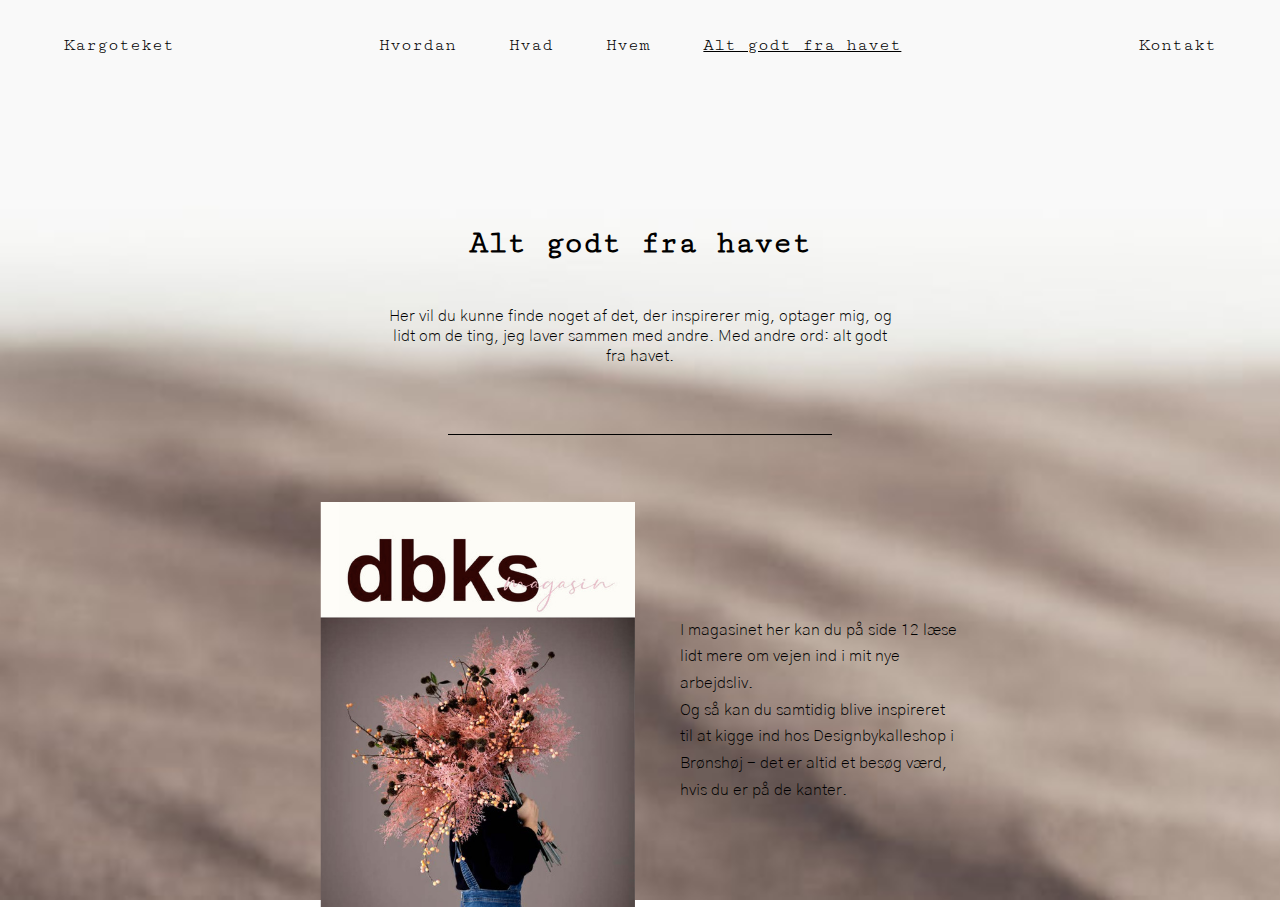
==== all_else.html @ 99a1ed47 "allelse funktioniert" ====
<!DOCTYPE html>
<html lang="da">
    <head>
        <!-- Æ, Ø, Å -->
        <meta http-equiv="Content-Type" content="text/html; charset=utf-8" />
        
        <meta charset="UTF-8" />
        <meta name="viewport" content="widht=device-width, initial-scale=1.0" />
        <meta http-equiv="X-UA-Compatible" content="ie=edge" />
        <link href="https://fonts.googleapis.com/css?family=Cutive+Mono&display=swap" rel="stylesheet">
        <link href="https://fonts.googleapis.com/css?family=Gothic+A1:300&display=swap" rel="stylesheet">
        <link rel="stylesheet" href="./style.css" />
        <script src="script.js"></script>
        <title>Alt godt fra havet</title>
    </head>

    <body>
        <div id="navbar">
        <header>
            <div class="logo-container">
                <li><a class="logo-link" href="index.html" href="javascript:void(0)">Kargoteket</a></li>
            </div>

            <nav class="nav-container">

                <input type="checkbox" id="nav-toggle" class="nav-toggle">

                <ul class="nav-links">
                    <li><a class="nav-link" href="how.html" href="javascript:void(0)">Hvordan</a></li>
                    <li><a class="nav-link" href="what.html" href="javascript:void(0)">Hvad</a></li>
                    <li><a class="nav-link" href="who.html" href="javascript:void(0)">Hvem</a></li>
                    <li><a class="nav-link" style="text-decoration: underline;" href="all_else.html" href="javascript:void(0)">Alt godt fra havet</a></li>
                </ul>

                <nav class="nav-toggled-links-container">
                    <ul class="nav-toggled-links">
                        <li><a class="nav-toggled-link" href="how.html" href="javascript:void(0)">Hvordan</a></li>
                        <li><a class="nav-toggled-link" href="what.html" href="javascript:void(0)">Hvad</a></li>
                        <li><a class="nav-toggled-link" href="who.html" href="javascript:void(0)">Hvem</a></li>
                        <li><a class="nav-toggled-link" style="text-decoration: underline;" href="all_else.html" href="javascript:void(0)">Alt godt fra havet</a></li>
                    </ul>
                </nav>

                <label for="nav-toggle" class="nav-toggle-label">
                        <!-- Copy this line: style="text-decoration: underline;" -->
                    <span>
                        <div class="burgermenu"></div>
                        <div class="burgermenu"></div>
                        <div class="burgermenu"></div>
                    </span>
                </label>
            </nav>
            <div class="contact-container">
              <div class="dropdown">
                  <li><a class="contact-link" href="who.html" href="javascript:void(0)">Kontakt</a></li>
                  <div class="dropdown-content">
                    <a href="#">Tlf.: 28120664</a>
                    <a href="#">E-mail: dorthe@kargoteket.dk</a>
                  </div>
              </div>
            </div>
        </header>
        </div>




        <div class="heading">
            <h1>Alt godt fra havet</h1>
        </div>
        <div class="all-else-explanation">
            <p>Her vil du kunne finde noget af det, der inspirerer mig, 
            optager mig, og lidt om de ting, jeg laver sammen med andre. 
            Med andre ord: alt godt fra havet.</p>
        </div>
        <div class="line"></div>
        <div class="dkbs-content">
            <a href="https://www.paperturn-view.com/da/designbykalleshop/no2-dbksmagasin?pid=NjU65864&fbclid=IwAR0XIwwCZkv5afCAqmKPeHlipI-gIiXctXXkX2Huir9Q5Bdpb9UJPOkpoLc"><img class="buket-image" src="Buket.png" alt="Buket"></a>
                <p class="dkbs-text">
                    I magasinet her kan du på side 12 læse lidt mere om vejen ind i mit nye arbejdsliv.
                    <br> Og så kan du samtidig blive inspireret til at kigge ind hos Designbykalleshop i Brønshøj - det er altid et besøg værd, hvis du er på de kanter.
                </p>            
        </div>

        <script src="script.js"></script>
	</body>
</html>
---- style.css ----
/* General */

* {
    margin: 0px;
    padding: 0px;
    box-sizing: border-box;
}

body {
    font-family: 'Cutive Mono', monospace;
    background-image: url("sand.png");
    background-size: cover;
    background-attachment: fixed;
}

p {
    font-family: 'Gothic A1', sans-serif;
    font-weight: 200;
}

/* Navigation Bar */

#navbar {
    background-color: #F9F9F9;
    z-index: 10; /* Stacking the navbar highest */
}

.content {
  padding: 16px;
}

.sticky {
  position: fixed;
  top: 0;
  width: 100%;
}

header {
    display: flex;
    width: 90%;
    height: 10vh;
    margin: auto;
    align-items: center;
}

.logo-container, .nav-links, .contact-container {
    display: flex;
}

.logo-container {
    flex: 1;
    list-style: none;
}

.nav-container {
    flex: 2;
}

.nav-links {
    justify-content: space-around;
    list-style: none;
}

/* Nav toggle */

.nav-toggle {
    display: none;
}

.nav-toggle-label {
    display: none;
}

.burgermenu {
    width: 21px;
    height: 3px;
    background-color: black;
    margin: 3px 0;
    margin-right: auto;
    margin-left: auto;
  }

.nav-toggled-links-container {
    position: absolute;
    top: 10vh;
    left: 0;
    background: rgba(249, 249, 249);
    list-style: none;
    width: 100%;
    display: none;
}

.nav-toggled-links {
    margin-top: 20px;
    margin-bottom: 20px;
    padding: 0;
    list-style: none;
    text-align: center;
    text-decoration: none;
}

.nav-toggled-link {
    line-height: 70px;
    color: black;
    font-size: 16px;
    text-decoration: none;
}

.nav-toggle:checked ~ .nav-toggled-links-container {
    display: block;
}

/* Contact button */

.contact-container {
    flex: 1;
    justify-content: flex-end;
    list-style: none;
}

.logo-link, .contact-link, .nav-link {
    color: black;
    font-size: 18px;
    text-decoration: none;
}

.dropdown {
  position: relative;
  display: inline-block;
}

.dropdown-content {
  display: none;
  position: absolute;
  margin-left: -20vh;
  min-width: 77px;
  z-index: 2;
  text-align: right;
  background-color: #F9F9F9;
}

.dropdown-content a {
  margin-top: 25px;
  margin-bottom: 25px;
  color: black;
  text-decoration: none;
  display: block;
}

.dropdown:hover .dropdown-content {display: block;}

/* Hover */

.logo-link:hover, .contact-link:hover, .nav-link:hover, .nav-toggled-link:hover, .dropdown-content a:hover, a:hover {
    text-decoration: underline;
}

.circle-container a:hover {
    text-decoration: none;
}

.active {
    text-decoration: underline;
}


/* Welcome screen */

.welcome-screen {
    display: flex;
    width: 80%;
    margin: auto;
    min-height: 45vh;
    align-items: center;
}

.intro-text {
    width: 60%;
}

.intro-text h1 {
    font-size: 40px;
    font-weight: 500;
}

.intro-text p {
    margin-top: 18px;
    font-size: 20px;
    line-height: 25px;
}


/* Circles */

.circles {
    display: flex;
    width: 90%;
    margin: auto;
    min-height: 40vh;
    align-items: center;
}

.circle-container {
    flex: 1;
    display: flex;
}

a {
    color: black; text-decoration: none;
}

.circle-1 {
    justify-content: center;
    align-items: center;
    display: flex;
    background: rgb(53, 111, 211);
    opacity: 0.7;
    height: 35vh;
    width: 35vh;
    margin: auto;
    border-radius: 100%;
    cursor: pointer;
    font-size: 17px;
    text-align: center;
}



.circle-2 {
    justify-content: center;
    align-items: center;
    display: flex;
    background: rgb(134, 175, 213);
    opacity: 0.7;
    height: 35vh;
    width: 35vh;
    margin: auto;
    border-radius: 100%;
    cursor: pointer;
    font-size: 17px;
    text-align: center;
}

.circle-3 {
    justify-content: center;
    align-items: center;
    display: flex;
    background: rgb(166, 236, 227);
    opacity: 0.7;
    height: 35vh;
    width: 35vh;
    margin: auto;
    border-radius: 100%;
    cursor: pointer;
    font-size: 17px;
    text-align: center;
}

.circle-4 {
    justify-content: center;
    align-items: center;
    display: flex;
    background: rgb(115, 165, 130);
    opacity: 0.7;
    height: 35vh;
    width: 35vh;
    margin: auto;
    border-radius: 100%;
    cursor: pointer;
    font-size: 17px;
    text-align: center;
}

.circle-1:hover, .circle-2:hover, .circle-3:hover, .circle-4:hover {
    opacity: 1;
}

/* how.html */

.content-section {
    display: flex;
    width: 80%;
    margin: auto;
    margin-top: 6vh;
    min-height: 40vh;
    align-items: center;
    flex-direction: column;
}

.text {
    padding: 30px;
    flex: 1;
}

.text h1 {
    font-size: 30px;
    text-align: center;
    margin-bottom: 50px;
}

.text p {
    font-size: 18px;
    text-align: center;
    line-height: 22px;
}

/* how.html circle-image */

.content-section-w-image {
    display: flex;
    width: 80%;
    margin: auto;
    margin-top: 6vh;
    min-height: 40vh;
    align-items: center;
}

.text2 {
    padding: 30px;
    flex: 1;
    background-color: #F9F9F9;
}

.text2 p {
    font-size: 16px;
    line-height: 22px;
}

.circle-image-container {
    flex: 1;
}

.circle-image {
    justify-content: center;
    align-items: center;
    display: flex;
    height: 45vh;
    width: 45vh;
    margin: auto;
    border-radius: 100%;
    cursor: pointer;
    font-size: 17px;
    background-color: #F9F9F9;
}

img {
    height: 45vh;
    width: 45vh;
    border-radius: 100%;
}


/* how.html boxes */

.boxes {
    display: flex;
    width: 80%;
    margin: auto;
    margin-top: 6vh;
    margin-bottom: 6vh;
    min-height: 120vh;
    flex-direction: column;
}

.box-container-1, .box-container-3 {
    flex: 1;
    display: flex;
    margin-top: 75px; 
    width: 100%;
}

.box-container-2 {
    flex: 1;
    display: flex;
    margin-top: 75px;
    width: 100%;
}

.box-1, .box-2, .box-3 {
    width: 60%;
    background-color: #F9F9F9;
    padding: 30px;
    margin: auto;
}


/* what.html */

.powerpointdiv {
    display: flex;
    align-items: center; 
  
}

.what-img {
    object-fit: cover;
    display: flex;
    width: 20vh;
    height: 20vh;
    margin: auto;
    margin-left: 2vh;
    align-items: center;
    flex: 1;
}

what-img-text {
    flex: 3;
}


.what-content {
    display: flex;
    width: 80%;
    margin: auto;
    margin-top: 15vh;
    min-height: 60vh;
    flex-direction: column;
}

.quote-headline {
    margin-left: 2.8vh;
}

.quote-headline-costumers {
    margin-top: 50px;
    margin-right: 2vh;
    text-align: end;
}

.quote-headline p {
    margin-top: 20px;
}

.costumer-quotes-top {
    display: flex;
}

.costumer-quotes-bottom {
    margin-top: 15px;
    display: flex;
    margin-bottom: 5vh;
}

.quote-1, .quote-2, .quote-3, .quote-4{
    flex: 1;
    margin: 20px;
    background-color: #F9F9F9;
    padding: 20px;
}


/* who.html */

.contact-screen {
    display: flex;
    width: 80%;
    margin: auto;
    margin-top: 8vh;
    margin-bottom: 0;
    min-height: 55vh;
}

.contact-text {
    flex: 1;
    padding: 20px;
    margin: auto;
}

.contact-text h1  {
    font-size: 20px;
    font-weight: 100;
    text-align: center;
}

.contact-text p {
    text-align: right;
    line-height: 25px;
}

.profilepic-container {
    flex: 1;
    margin: auto;
    align-content: center;

}

.profilepic-image {
    display: flex;
    height: 45vh;
    width: 45vh;
    margin: auto;
    border-radius: 100%;
    cursor: pointer;
    font-size: 17px;
}

img {
    height: 45vh;
    width: 45vh;
    border-radius: 100%;
}

.about {
    display:flex;
    width: 80%;
    margin: auto;
    margin-top: 0;
    margin-bottom: 5vh;
}
.about-text {
    line-height: 30px;
    padding-left: 30px;
    padding-right: 30px;
    padding-bottom: 30px;
    padding-top: 0;
}

.info-view {
    display:flex;
    width: 80%;
    margin: auto;
}

.explanation-text {
    padding: 30px;
    line-height: 25px;
    flex: 1;
}

.explanation-text p {
    font-size: 14px;
}

.contact-field {
    padding: 30px;
    line-height: 25px;
    text-align: center;
    font-size: 14px;
    flex: 1;
}

.copyright {
    padding: 30px;
    font-size: 14px;
    flex: 1;
    text-align: right;
}


.line-1, .line-2 {
    width: 76%;
    margin-right: auto;
    margin-left: auto;
    border: 0.5px solid black;
}

.line-2 {
    margin-bottom: 10vh;
}


/* all-else.html */

.heading {
    text-align: center;
    margin-top: 15vh;
    margin-bottom: 5vh;
}
.all-else-explanation {
    display: flex;
    margin: auto;
    text-align: center;
    width: 40%;
}

.line {
    display: flex;
    height: 1px;
    width: 30%;
    margin-top: 7.5vh;
    margin-right: auto;
    margin-left: auto;
    background-color: black;
}

.dkbs-content {
    align-items: center;
    display: flex;
    margin: auto;
    margin-top: 7.5vh;
    width: 50%;
}

.buket-image {
    object-fit: cover;
    border-radius: 0%;
    width: 35vh;
    height: 45vh;
    cursor: pointer;
}

.dkbs-text {
    margin-top: 0;
    margin-bottom: 0;
    margin-left: 5vh;
    line-height: 20pt;
    width: 70vh;
    height: 20vh;
}


/* Responsive layout */

@media screen and (max-width: 1200px) {
    .contact-container {
        justify-content: center;
    }
    .logo-container {
        justify-content: center;
    }
    .intro-text {
        width: 100%;
    }
    .circles {
        flex-direction: column;
        margin-bottom: 10vh;
    }
    .circle-1, .circle-2, .circle-3, .circle-4 {
        margin-top: 3vh;
    }
    .circle-4 {
        margin-bottom: 5vh;
    }
    .welcome-screen {
        justify-content: center;
        text-align: center;
    }
    .intro-text h1 {
        font-size: 30px;
    }
    .intro-text p {
        font-size: 18px;
    }

    /* Nav toggle button init */

    .nav-links {
        display: none;
    }

    .nav-container {
        display: flex;
    }

    .logo-container {
        flex: 1;
    }
    .nav-container {
        flex: 1;
    }
    .contact-container {
        flex: 1;
    }

    .nav-toggle-label {
        cursor: pointer;
        flex: 1;
        text-align: center;
        display: block;
    }

    /* what.html responsive */

    .powerpointdiv {
        flex-direction: column;
        margin-top: 10vh;
    }

    .what-img {
        flex-direction: column;
        margin-top: 5vh;
    }

    .quote-headline {
        text-align: left;
    }

    .costumer-quotes-top, .costumer-quotes-bottom {
        flex-direction: column;
    }

    .quote-1, .quote-2, .quote-3, .quote-4 {
        margin: auto;
        margin-top: 10vh;
    }

    .quote-4 {
        margin-bottom: 15vh;
    }

    /* how.html responsive */

    .content-section-w-image {
        flex-direction: column;
        margin-top: 0;
    }

    .circle-image-container {
        margin-top: 6vh;
        margin-bottom: 0;
    }

    .text2 {
        margin-top: 10vh;
    }
    .box-container-1, .box-container-3 {
        width: 100%;
        margin-top: 6vh;
        flex-direction: column-reverse;
    }

    .box-container-2 {
        width: 100%;
        margin-left: 0;
        flex-direction: column;
    }

    .box-1, .box-2, .box-3 {
        margin-top: 10vh;
        width: 100%;
    }

    /* who.html responsive */

    .contact-screen {
        flex-direction: column;
    }

    .contact-text p {
        text-align: center;
    }

    .profilepic-image {
        margin-top: 5vh;
        margin-bottom: 5vh;
    }

    .info-view {
        flex-direction: column;
    }

    .explanation-text, .copyright, .contact-field {
        text-align: center;
    }

    /* all_else responsive */

    .all-else-explanation {
        margin-top: 5vh;
        text-align: center;
        line-height: 20pt;
        width: 80%;
    }

    .line {
        width: 60%;
        margin-top: 5vh;
    }

    .dkbs-content {
        flex-direction: column;
        margin-top: 5vh;
        margin-bottom: 10vh;
    }
    
    .dkbs-text {
        margin-top: 0;
        text-align: center;
        margin-left: 0;
        width: 35vh;
        background-color: #F9F9F9;
        padding: 3vh;
        height: auto;
    }
   
}
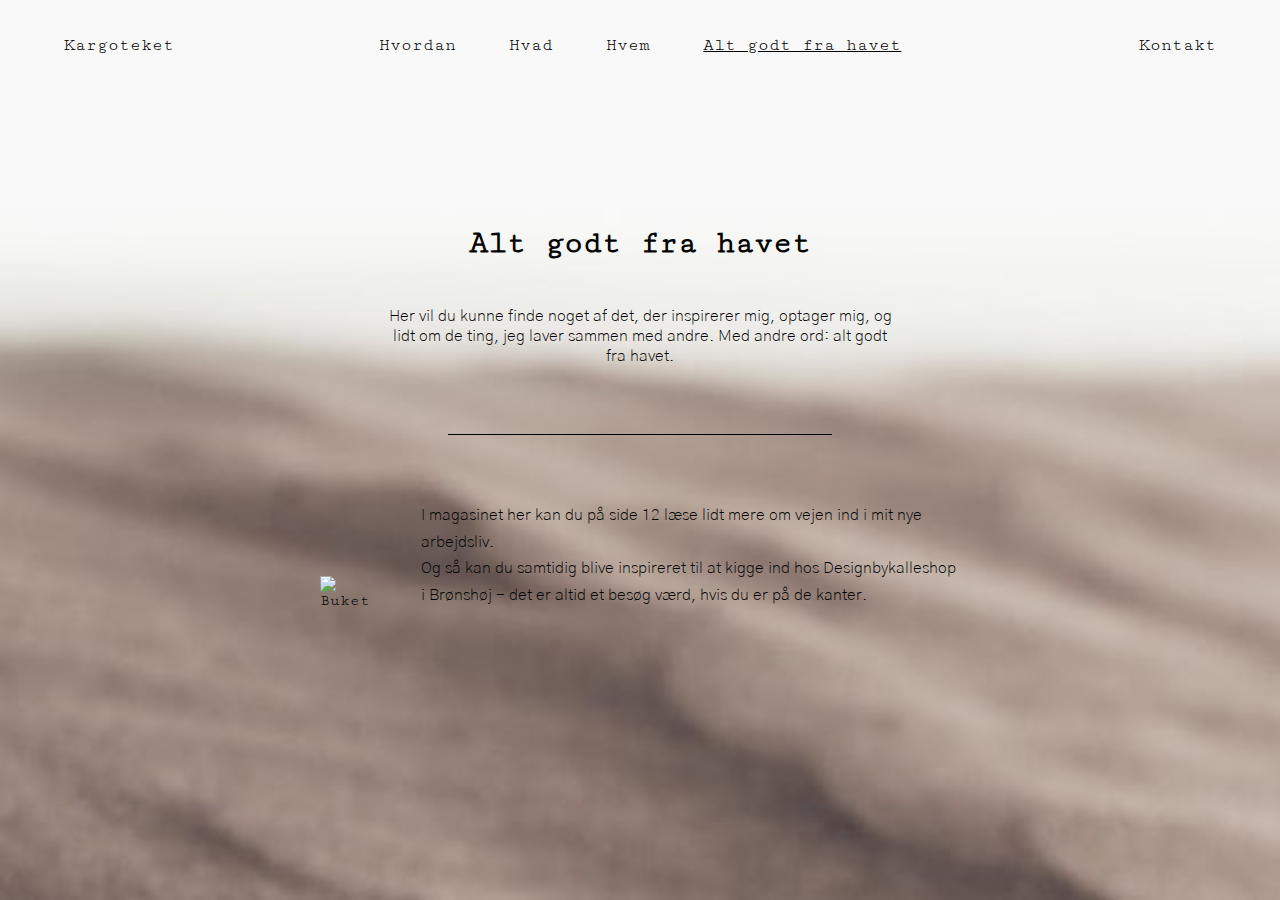
==== commit f2b3ad29: "Tilføjet tekst og billede til what.html. Derudover har jeg fikset en masse detaljer" ====
--- a/all_else.html
+++ b/all_else.html
@@ -75,7 +75,7 @@
         </div>
         <div class="line"></div>
         <div class="dkbs-content">
-            <a href="https://www.paperturn-view.com/da/designbykalleshop/no2-dbksmagasin?pid=NjU65864&fbclid=IwAR0XIwwCZkv5afCAqmKPeHlipI-gIiXctXXkX2Huir9Q5Bdpb9UJPOkpoLc"><img class="buket-image" src="Buket.png" alt="Buket"></a>
+            <a href="https://www.paperturn-view.com/da/designbykalleshop/no2-dbksmagasin?pid=NjU65864&fbclid=IwAR0XIwwCZkv5afCAqmKPeHlipI-gIiXctXXkX2Huir9Q5Bdpb9UJPOkpoLc"><img class="buket-image" src="buket.png" alt="Buket"></a>
                 <p class="dkbs-text">
                     I magasinet her kan du på side 12 læse lidt mere om vejen ind i mit nye arbejdsliv.
                     <br> Og så kan du samtidig blive inspireret til at kigge ind hos Designbykalleshop i Brønshøj - det er altid et besøg værd, hvis du er på de kanter.
--- a/style.css
+++ b/style.css
@@ -196,7 +196,6 @@
     display: flex;
     width: 90%;
     margin: auto;
-    min-height: 40vh;
     align-items: center;
 }
 
@@ -389,7 +388,13 @@
 .powerpointdiv {
     display: flex;
     align-items: center; 
-  
+    margin-top: 7.5vh;
+    margin-bottom: 10vh;
+}
+
+.workshopdiv {
+    display: flex;
+    align-items: center; 
 }
 
 .what-img {
@@ -403,10 +408,20 @@
     flex: 1;
 }
 
+.what-img-2 {
+    object-fit: cover;
+    display: flex;
+    width: 20vh;
+    height: 20vh;
+    margin: auto;
+    margin-right: 10vh;
+    align-items: center;
+    flex: 1;
+}
+
 what-img-text {
     flex: 3;
 }
-
 
 .what-content {
     display: flex;
@@ -421,29 +436,33 @@
     margin-left: 2.8vh;
 }
 
-.quote-headline-costumers {
+.quote-headline-customers {
     margin-top: 50px;
+    margin-bottom: 20px;
     margin-right: 2vh;
     text-align: end;
 }
 
 .quote-headline p {
     margin-top: 20px;
-}
-
-.costumer-quotes-top {
-    display: flex;
-}
-
-.costumer-quotes-bottom {
-    margin-top: 15px;
-    display: flex;
-    margin-bottom: 5vh;
-}
+
+}
+
+.customer-quotes-top {
+    /* Placeholder */
+}
+
+.customer-quotes-bottom {
+    display: flex;
+}
+
+
 
 .quote-1, .quote-2, .quote-3, .quote-4{
     flex: 1;
-    margin: 20px;
+    margin-bottom: 30px;
+    margin-left: 15px;
+    margin-right: 15px;
     background-color: #F9F9F9;
     padding: 20px;
 }
@@ -673,19 +692,33 @@
 
     .powerpointdiv {
         flex-direction: column;
+        margin: auto;
         margin-top: 10vh;
     }
 
+    .workshopdiv {
+        flex-direction: column;
+        border-top: 1px solid black;
+    }
+
     .what-img {
         flex-direction: column;
+        margin: auto;
         margin-top: 5vh;
+    }
+
+    .what-img-2 {
+        flex-direction: column;
+        margin: auto;
+        margin-bottom: 10vh;
+        margin-top: 10vh;        
     }
 
     .quote-headline {
         text-align: left;
     }
 
-    .costumer-quotes-top, .costumer-quotes-bottom {
+    .customer-quotes-top, .customer-quotes-bottom {
         flex-direction: column;
     }
 
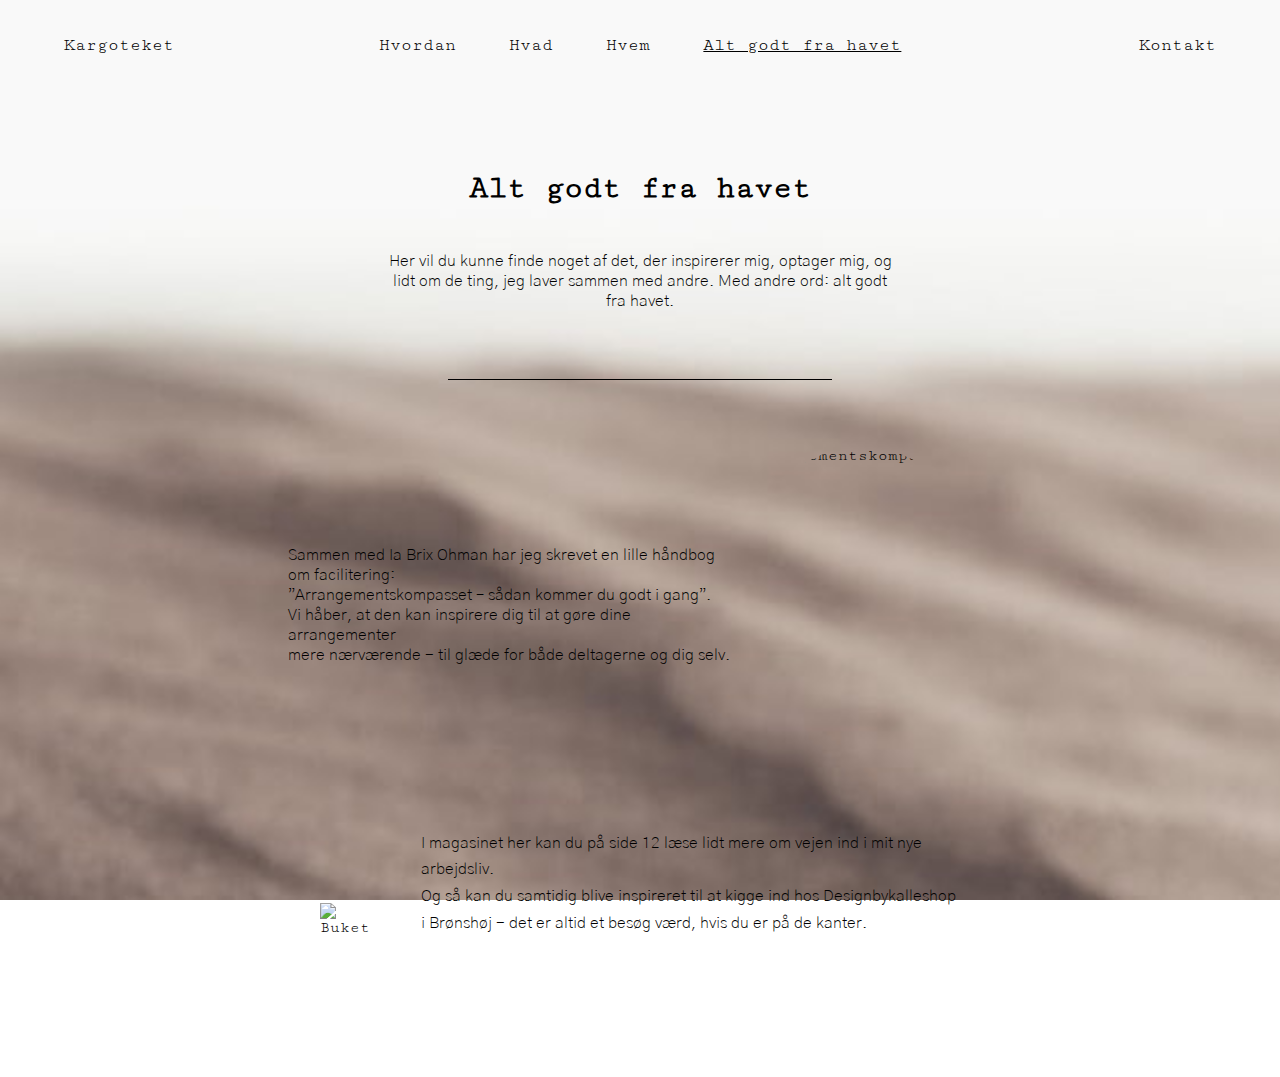
==== commit 22127e28: "Arrangementskompasset er lagt ind under all_else" ====
--- a/all_else.html
+++ b/all_else.html
@@ -15,6 +15,7 @@
     </head>
 
     <body>
+     <div class="nav-wrapper">
         <div id="navbar">
         <header>
             <div class="logo-container">
@@ -61,7 +62,7 @@
             </div>
         </header>
         </div>
-
+     </div>
 
 
 
@@ -74,6 +75,17 @@
             Med andre ord: alt godt fra havet.</p>
         </div>
         <div class="line"></div>
+
+            <div class="ArCompas">
+                <p class="compas-text">Sammen med Ia Brix Ohman har jeg skrevet en lille håndbog om facilitering:<br> ”Arrangementskompasset
+                    – sådan kommer du godt i gang”. <br>
+                     Vi håber, at den kan inspirere dig til at gøre dine arrangementer<br> mere nærværende
+                      - til glæde for både deltagerne og dig selv.</p>
+
+                <img src="Arkompasset.JPG" alt="Arrangementskompasset" class="compas-image">
+            </div>
+
+
         <div class="dkbs-content">
             <a href="https://www.paperturn-view.com/da/designbykalleshop/no2-dbksmagasin?pid=NjU65864&fbclid=IwAR0XIwwCZkv5afCAqmKPeHlipI-gIiXctXXkX2Huir9Q5Bdpb9UJPOkpoLc"><img class="buket-image" src="buket.png" alt="Buket"></a>
                 <p class="dkbs-text">
--- a/style.css
+++ b/style.css
@@ -20,14 +20,14 @@
 
 /* Navigation Bar */
 
-#navbar {
+.nav-wrapper {
+    height: 10vh;
+}
+
+ #navbar {
     background-color: #F9F9F9;
-    z-index: 10; /* Stacking the navbar highest */
-}
-
-.content {
-  padding: 16px;
-}
+    z-index: 10; 
+} 
 
 .sticky {
   position: fixed;
@@ -43,6 +43,10 @@
     align-items: center;
 }
 
+.content {
+    padding: 16px;
+  }
+  
 .logo-container, .nav-links, .contact-container {
     display: flex;
 }
@@ -59,7 +63,7 @@
 .nav-links {
     justify-content: space-around;
     list-style: none;
-}
+} 
 
 /* Nav toggle */
 
@@ -448,9 +452,6 @@
 
 }
 
-.customer-quotes-top {
-    /* Placeholder */
-}
 
 .customer-quotes-bottom {
     display: flex;
@@ -582,7 +583,9 @@
 
 .heading {
     text-align: center;
-    margin-top: 15vh;
+    width: 80%;
+    margin: auto;
+    margin-top: 80px;
     margin-bottom: 5vh;
 }
 .all-else-explanation {
@@ -602,11 +605,29 @@
     background-color: black;
 }
 
+.ArCompas {
+    display: flex;
+    width: 55%;
+    margin: auto;
+    margin-top: 7.5vh;
+}
+
+.compas-text {
+    margin: auto;
+}
+
+.compas-image {
+    object-fit: cover;
+    width: 35vh;
+    height: 35vh;
+}
+
 .dkbs-content {
     align-items: center;
     display: flex;
     margin: auto;
     margin-top: 7.5vh;
+    margin-bottom: 7.5vh;
     width: 50%;
 }
 
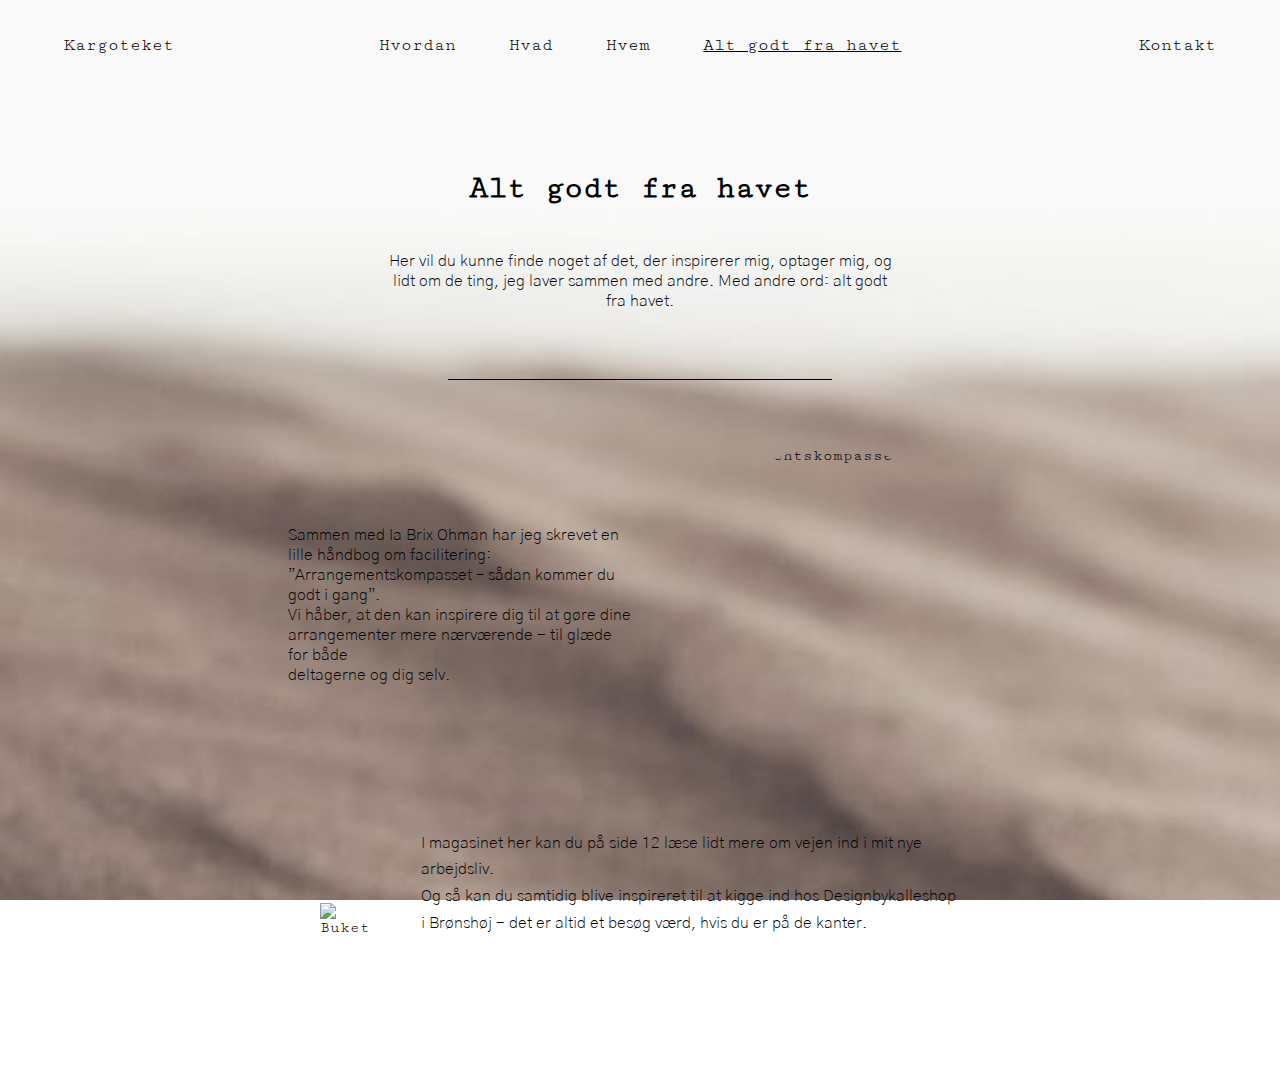
==== commit 0c5f8b50: "Arrangementskompasset har bare at virke nu" ====
--- a/all_else.html
+++ b/all_else.html
@@ -79,10 +79,12 @@
             <div class="ArCompas">
                 <p class="compas-text">Sammen med Ia Brix Ohman har jeg skrevet en lille håndbog om facilitering:<br> ”Arrangementskompasset
                     – sådan kommer du godt i gang”. <br>
-                     Vi håber, at den kan inspirere dig til at gøre dine arrangementer<br> mere nærværende
-                      - til glæde for både deltagerne og dig selv.</p>
+                     Vi håber, at den kan inspirere dig til at gøre dine arrangementer mere nærværende
+                      - til glæde for både<br> deltagerne og dig selv.</p>
 
-                <img src="Arkompasset.JPG" alt="Arrangementskompasset" class="compas-image">
+            <div class="circle-container">         
+                    <img src="Arkompasset.JPG" alt="Arrangementskompasset" class="compas-image">
+            </div> 
             </div>
 
 
--- a/style.css
+++ b/style.css
@@ -614,12 +614,14 @@
 
 .compas-text {
     margin: auto;
+    margin-right: 5vh;
 }
 
 .compas-image {
     object-fit: cover;
     width: 35vh;
     height: 35vh;
+    margin: auto;
 }
 
 .dkbs-content {
@@ -632,7 +634,6 @@
 }
 
 .buket-image {
-    object-fit: cover;
     border-radius: 0%;
     width: 35vh;
     height: 45vh;
@@ -819,6 +820,19 @@
     .line {
         width: 60%;
         margin-top: 5vh;
+    }
+
+    .ArCompas {
+        flex-direction: column;
+    }
+
+    .compas-text {
+        margin-left: 0;
+        margin: auto;
+    }
+    
+    .compas-image {
+        margin-top: 5vh;  
     }
 
     .dkbs-content {
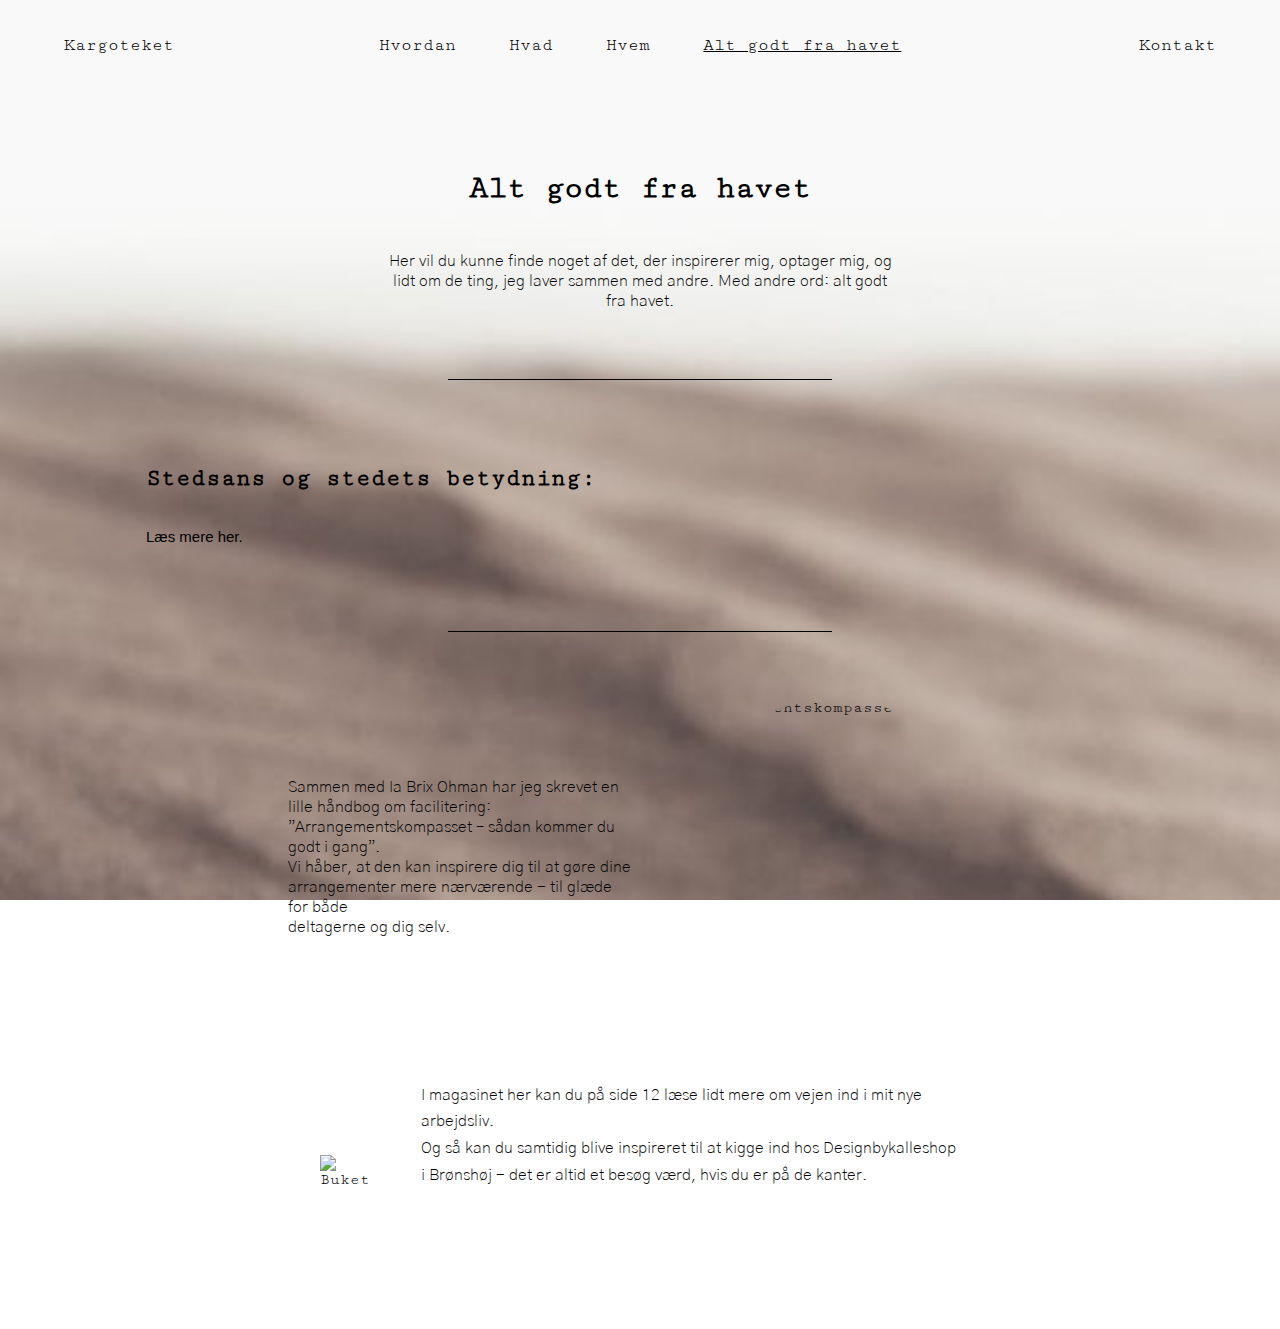
==== commit 4219240a: "Et stort tekststykke i all_else er lavet. Teksten kan kollapses" ====
--- a/all_else.html
+++ b/all_else.html
@@ -76,6 +76,21 @@
         </div>
         <div class="line"></div>
 
+    <div class="big-text-segment">
+        <h2 class="segment-header">Stedsans og stedets betydning:</h2>
+            <button type="button" class="collapsible">Læs mere her.</button>
+            <div class="text-segment-1">
+                <p>Jeg har længe været optaget af "steder", og nu har jeg sat mig for at lave mine egne hverdagsstudier. Hvad er det, der får os til at høre til? Hvilke steder vækker refleksion, glæde, nostalgi, energi osv.? Hvilken indflydelse har stedet i sig selv på det, der sker dér? 
+                    <br><br>
+                    For jeg er ikke i tvivl om, at steder har stor betydning. Det gælder både i mit privatliv, hvor jeg tanker energi ved havet (helst Vesterhavet…), hvor bestemte steder kaster mig tilbage i tid, og hvor særlige byrum vækker lyst til at gå på opdagelse. <br>
+                    Men det gælder også i mit arbejdsliv. Jeg forholder mig aktivt til, hvor arrangementer skal finde sted, og hvilke omgivelser, der kan understøtte den proces, der er forude. Det handler ikke om bløde konferencestole og tjekket teknik (selvom begge dele kan være ganske rart), men om at finde og bruge den energi, der ligger i stedet. Måske i en skov, i en spejderhytte, på et museum. Måske noget helt andet… Og hvad sker der med vores kobling til stedet, når vi sidder bag en skærm?
+                    <br><br>
+                    Alt det – og forhåbentlig en masse mere - vil jeg undersøge nærmere og skrive om ind i mellem. Læs med hvis du har lyst og giv gerne dit eget bud på steder, som har særlig betydning, eller måske på en spændende artikel eller én, jeg skal snakke med.
+                    <br><br>
+                    #stedsans #stedetsbetydning #pforplace</p>
+            </div>
+    </div>
+    <div class="line"></div>
             <div class="ArCompas">
                 <p class="compas-text">Sammen med Ia Brix Ohman har jeg skrevet en lille håndbog om facilitering:<br> ”Arrangementskompasset
                     – sådan kommer du godt i gang”. <br>
--- a/style.css
+++ b/style.css
@@ -389,16 +389,82 @@
 
 /* what.html */
 
+.what-content {
+    display: flex;
+    width: 80%;
+    margin: auto;
+    margin-top: 15vh;
+    min-height: 55vh;
+    flex-direction: column;
+}
+
+.quote-headline {
+    margin-left: 2.8vh;
+}
+
+.quote-headline p {
+    margin-top: 40px;
+}
+
+.text-section-1 {
+    display: flex;
+    margin: auto;
+    margin-top: 10vh;
+}
+
+.img-wrap {
+    display: flex;
+}
+
+.DDS-img-1 {
+    object-fit: cover;
+    display: flex;
+    width: 20vh;
+    height: 20vh;
+    margin: auto;
+    margin-right: 4vh;
+    align-items: center;
+    flex: 1;
+}
+
+.DDS-img-2 {
+    object-fit: cover;
+    display: flex;
+    width: 20vh;
+    height: 20vh;
+    margin: auto;
+    margin-right: 10vh;
+    align-items: center;
+    flex: 1;
+}
+
+.text-1 {
+    margin: auto;
+}
+
+.wrap-section-2 {
+    display: flex;
+    margin: auto;
+    height: auto;
+}
+
+.text-section-2 {
+    margin: auto;
+    width: 80%;
+
+}
+
 .powerpointdiv {
     display: flex;
     align-items: center; 
-    margin-top: 7.5vh;
-    margin-bottom: 10vh;
-}
-
-.workshopdiv {
-    display: flex;
-    align-items: center; 
+    margin: auto;
+    margin-top: 10vh;
+    margin-bottom: 12.5vh;
+    width: 80%;
+}
+
+what-img-text {
+    flex: 3;
 }
 
 .what-img {
@@ -412,6 +478,11 @@
     flex: 1;
 }
 
+.workshopdiv {
+    display: flex;
+    align-items: center; 
+}
+
 .what-img-2 {
     object-fit: cover;
     display: flex;
@@ -421,23 +492,6 @@
     margin-right: 10vh;
     align-items: center;
     flex: 1;
-}
-
-what-img-text {
-    flex: 3;
-}
-
-.what-content {
-    display: flex;
-    width: 80%;
-    margin: auto;
-    margin-top: 15vh;
-    min-height: 60vh;
-    flex-direction: column;
-}
-
-.quote-headline {
-    margin-left: 2.8vh;
 }
 
 .quote-headline-customers {
@@ -447,17 +501,9 @@
     text-align: end;
 }
 
-.quote-headline p {
-    margin-top: 20px;
-
-}
-
-
 .customer-quotes-bottom {
     display: flex;
 }
-
-
 
 .quote-1, .quote-2, .quote-3, .quote-4{
     flex: 1;
@@ -604,6 +650,32 @@
     margin-left: auto;
     background-color: black;
 }
+
+.big-text-segment {
+    width: 80%;
+    margin: auto;
+    margin-top: 7.5vh;
+} 
+
+.segment-header {
+    padding: 2vh;    
+}
+
+.collapsible {
+    cursor: pointer;
+    padding: 2vh;
+    border: none;
+    text-align: left;
+    outline: none;
+    font-size: 15px;
+    background: none;
+  }
+  
+  .text-segment-1 {
+    padding: 0 18px;
+    display: none;
+    overflow: hidden;
+  }
 
 .ArCompas {
     display: flex;
@@ -712,10 +784,62 @@
 
     /* what.html responsive */
 
+    .what-content {
+        flex-direction: column;
+    }
+    
+    .quote-headline {
+        flex-direction: column;
+    }
+    
+    .quote-headline p {
+        flex-direction: column;
+    }
+    
+    .text-section-1 {
+        flex-direction: column;
+        margin: auto;
+    }
+
+    .img-wrap {
+        flex-direction: column;
+        margin: auto;
+        margin-top: 7.5vh;
+        margin-bottom: 7.5vh;
+    }
+    
+    .DDS-img-1 {
+        flex-direction: column;
+        margin: auto;
+    }
+    
+    .DDS-img-2 {
+        flex-direction: column;
+        margin: auto;
+        margin-top: 5vh;
+    }
+    
+    .text-1 {
+       
+    } 
+    
+     .wrap-section-2 {
+         width: 90%;
+         
+    } 
+    
+     .text-section-2 {
+         padding-top: 10vh ;
+        border-top: 1px solid black;
+    }
+
     .powerpointdiv {
         flex-direction: column;
         margin: auto;
+        padding-top: 10vh;
         margin-top: 10vh;
+        border-top: 1px solid black;
+
     }
 
     .workshopdiv {
@@ -851,5 +975,4 @@
         height: auto;
     }
    
-}
-
+}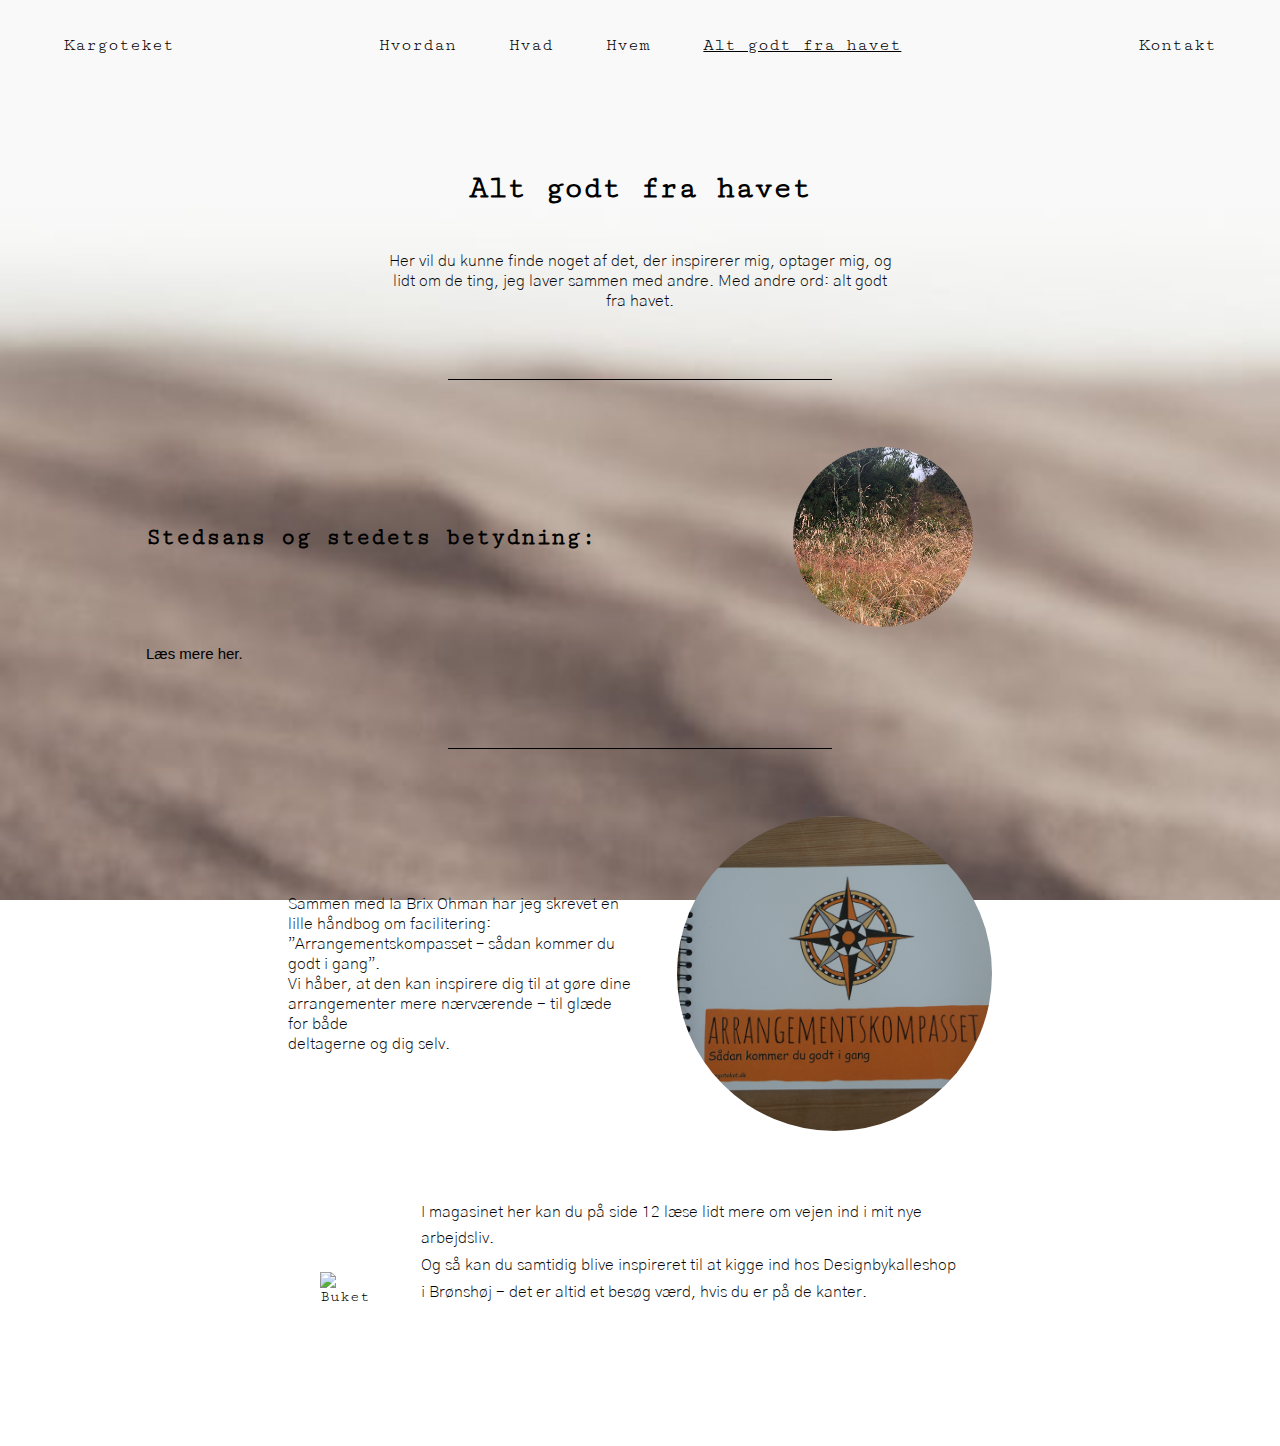
==== commit 1046fd4c: "Tekst sektioner på all_else er tilføjet. Samme gælder for what-siden" ====
--- a/all_else.html
+++ b/all_else.html
@@ -76,9 +76,17 @@
         </div>
         <div class="line"></div>
 
-    <div class="big-text-segment">
-        <h2 class="segment-header">Stedsans og stedets betydning:</h2>
-            <button type="button" class="collapsible">Læs mere her.</button>
+    <div class="long-text-segment">
+        <div class="long-text-segment-divide">
+            <h2 class="segment-header">Stedsans og stedets betydning:</h2>
+             <div class="circle-container">         
+                 <img src="Sted.png" alt="Steder" class="place-img">
+             </div> 
+        </div>
+            <div class="button-wrap">
+             <button type="button" class="collapsible" id="button-text">Læs mere her.</button>
+            </div>
+            
             <div class="text-segment-1">
                 <p>Jeg har længe været optaget af "steder", og nu har jeg sat mig for at lave mine egne hverdagsstudier. Hvad er det, der får os til at høre til? Hvilke steder vækker refleksion, glæde, nostalgi, energi osv.? Hvilken indflydelse har stedet i sig selv på det, der sker dér? 
                     <br><br>
@@ -87,6 +95,40 @@
                     <br><br>
                     Alt det – og forhåbentlig en masse mere - vil jeg undersøge nærmere og skrive om ind i mellem. Læs med hvis du har lyst og giv gerne dit eget bud på steder, som har særlig betydning, eller måske på en spændende artikel eller én, jeg skal snakke med.
                     <br><br>
+                    #stedsans #stedetsbetydning #pforplace</p>
+                    <br><br><br>
+
+                <p class="places-title-section">Feriesteder</p><br>
+                <p> Inden længe er de fleste af os på vej på sommerferie. Vi er på vej til nye steder, til yndlingssteder, til aktivitets- og oplevelsessteder, til afslapningssteder – eller også bliver vi hjemme og udforsker måske nogen af de steder, vi ellers bare haster forbi.
+                    <br><br>
+                    Jeg er sikkert ikke alene om at ha’ det sådan, at der er enkelte steder, jeg helst skal have været i løbet af sommeren, hvis jeg skal kunne sige, at det har været rigtig sommer. For mit vedkommende er det Vestjylland og Vesterhavet. Jeg skal have duften af nåletræer, sand og hav i næsen – og gerne en aftengåtur i engen og de nye kartofler fra lige præcis dén der bod ved vejen.
+                    <br><br>
+                    Men en ting er nydelsen ved at falde til ro på de steder, vi kender og holder af, eller gå på opdagelse i fjerne byer og landskaber - noget andet er, hvad kan vi tage med fra sommerens steder og tilbage i vores arbejdsliv, når det igen banker på? Er det behovet for at have mere natur i vores hverdag, er det følelsen af at udforske noget nyt, vi har brug for, eller er det måske grundlæggende opmærksomheden på at være til stede, der hvor vi er, i stedet for blot at løse vores opgaver uden at skele til omgivelserne.
+                    <br><br>
+                    Hvis vi kan overføre den tilstedeværelse vi har, når vi holder ferie, til hverdagen, er jeg sikker på, at der er noget godt at hente – både relationelt og fagligt. Det vil jeg øve mig i hen over sommeren.
+                    <br><br>
+                    Og har du lyst til at dele dit yndlingssted så gør det endelig. Det kunne jo være, at vi andre fik lyst til at forfølge dit spor…
+                    God sommer!  
+                    <br><br>
+                    #stedsans #tilstede #pforplace</p>
+                    <br><br><br>
+
+                <p class="places-title-section">Steder og facilitering</p><br>
+                <p> I dag har jeg holdt det andet af to kursusmoduler om Arrangementskompasset sammen med #Iabrixohmann. Et af punkterne i kompassets ring handler (selvfølgelig) om stedet: hvor skal begivenheden holdes, hvilket sted kan understøtte processen og dermed formålet, hvilke praktiske forhold skal vi være opmærksomme på – og hvilke æstetiske? Osv…osv...
+                    <br><br>
+                    Det kan lyde lidt paradoksalt at have fokus på konkrete steder, når man holder kursus online, men selv i det format kan det via simple greb og øvelser lade sig gøre at koble sig til det fysiske sted - og på en eller anden måde hjælper det med til at koble deltagerne til hinanden, hvilket betyder en bedre dialog og deltagelse og dermed bedre udbytte af kurset.
+                    Det er en dominoeffekt, jeg er tilhænger af, og det var deltagerne heldigvis også...
+                    <br><br>
+                    #stedsans #tilstede #pforplace</p>
+                    <br><br><br>
+
+                <p class="places-title-section">At flytte processerne</p><br>
+                <p> Det seneste års tid har vi været nødt til det: at forlade kontoret og holde møder fx gående, når vi er kørt sur i onlinemøder… men også når det ikke handler om smittetal og virus, giver det god mening at flytte ud af de vante rammer ind i mellem.
+                    En af mine første erfaringer med det var ved udvikling af Topmøde for Frivillige for efterhånden en del år siden i en bålhytte i udkanten af Herlev. Frivillige fra alle hjørner af foreningslivet og kommunalt ansatte mødtes, og det, at alle var lidt på udebane, gjorde det lettere at skabe nye forbindelser, og det satte fokus på det fælles formål mere end på forskelle mellem deltagerne. Stedet i sig selv gav ideerne mere ilt, gav plads til det legende, undersøgende element og til bevægelse – og de opmærksomheder har jeg arbejdet med siden.
+                    <br><br>
+                    Det var i øvrigt ved samme lejlighed, at Rikke Røge Forchhammer og jeg lancerede grebet #denikkefaciliteredepølse; nemlig at vi skal sørge for rigelig tid til den uformelle snak, og huske at forplejningen er vigtig - en pølse over bål kan være det helt rigtige.
+                    <br><br>
+                    Del gerne dine erfaringer med at flytte på processerne. Både de gode tips, der hvor det gik fantastisk, og der hvor det måske kiksede lidt. For det sker jo også ind i mellem…
                     #stedsans #stedetsbetydning #pforplace</p>
             </div>
     </div>
@@ -98,7 +140,7 @@
                       - til glæde for både<br> deltagerne og dig selv.</p>
 
             <div class="circle-container">         
-                    <img src="Arkompasset.JPG" alt="Arrangementskompasset" class="compas-image">
+                    <img src="Arkompasset.png" alt="Arrangementskompasset" class="compas-image">
             </div> 
             </div>
 
--- a/style.css
+++ b/style.css
@@ -651,14 +651,32 @@
     background-color: black;
 }
 
-.big-text-segment {
+.long-text-segment {
     width: 80%;
     margin: auto;
     margin-top: 7.5vh;
+    
 } 
 
+.long-text-segment-divide {
+    display: flex;
+}
+
+.circle-container {
+    flex: 1;
+    display: flex;
+
+}
+
+.place-img {
+    margin: auto;
+    width: 20vh;
+    height: 20vh;
+}
+
 .segment-header {
-    padding: 2vh;    
+    padding: 2vh;   
+    margin: auto; 
 }
 
 .collapsible {
@@ -819,13 +837,8 @@
         margin-top: 5vh;
     }
     
-    .text-1 {
-       
-    } 
-    
      .wrap-section-2 {
-         width: 90%;
-         
+         width: 90%;    
     } 
     
      .text-section-2 {
@@ -944,6 +957,17 @@
     .line {
         width: 60%;
         margin-top: 5vh;
+    }
+
+    .long-text-segment-divide {
+        flex-direction: column;
+        margin: auto;
+        width: 80%;
+    }
+
+    .button-wrap {
+        width: 80%;
+        margin: auto;
     }
 
     .ArCompas {
